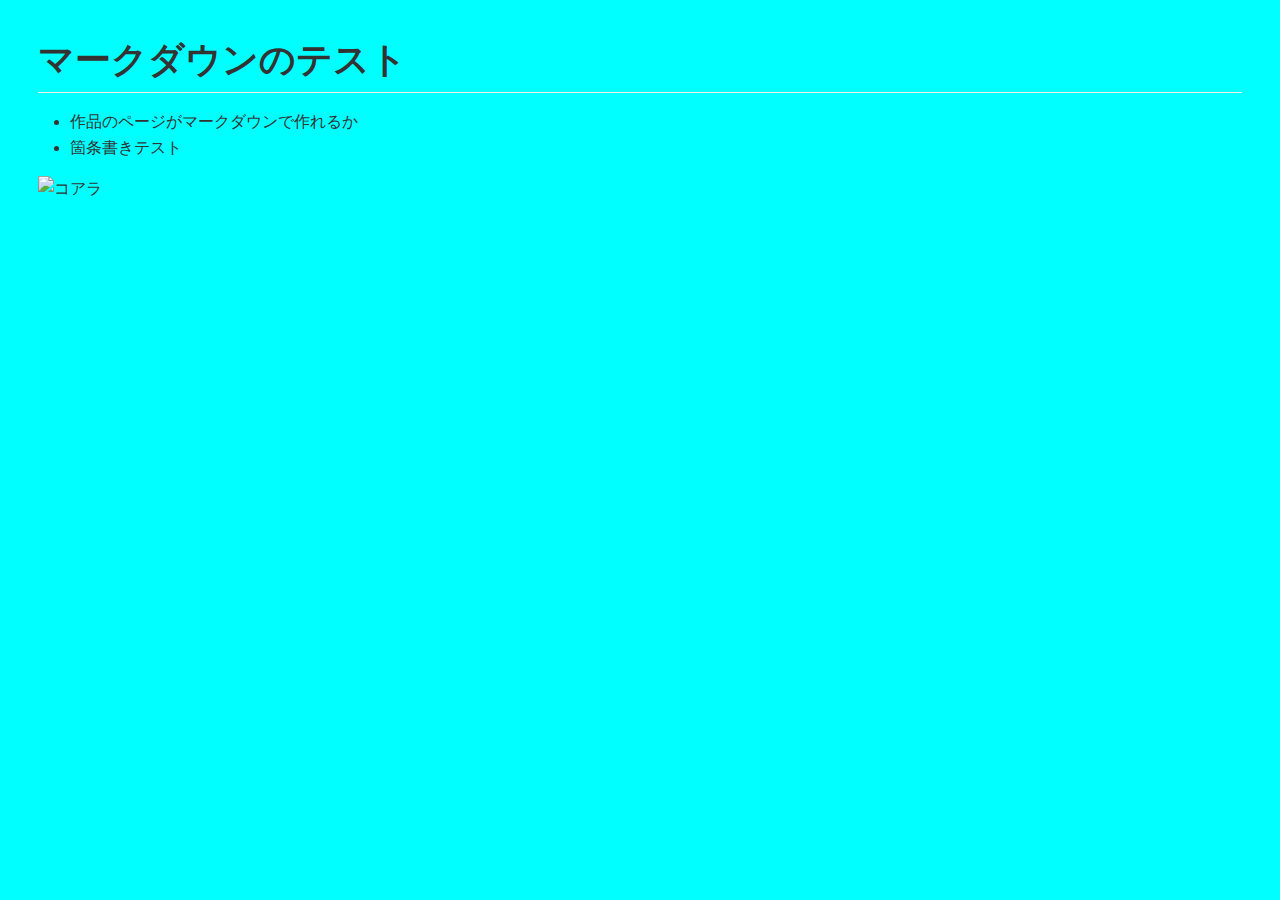
==== markdown.html @ 33cf326f "マークダウンをＨＴＭＬ" ====
<!DOCTYPE html>
<html>
  <head>
      <meta charset="utf-8" />
      <title>markdown</title>
      <style>.markdown-preview:not([data-use-github-style]) { padding: 2em; font-size: 1.2em; color: rgb(171, 178, 191); overflow: auto; background-color: rgb(40, 44, 52); }
.markdown-preview:not([data-use-github-style]) > :first-child { margin-top: 0px; }
.markdown-preview:not([data-use-github-style]) h1, .markdown-preview:not([data-use-github-style]) h2, .markdown-preview:not([data-use-github-style]) h3, .markdown-preview:not([data-use-github-style]) h4, .markdown-preview:not([data-use-github-style]) h5, .markdown-preview:not([data-use-github-style]) h6 { line-height: 1.2; margin-top: 1.5em; margin-bottom: 0.5em; color: rgb(255, 255, 255); }
.markdown-preview:not([data-use-github-style]) h1 { font-size: 2.4em; font-weight: 300; }
.markdown-preview:not([data-use-github-style]) h2 { font-size: 1.8em; font-weight: 400; }
.markdown-preview:not([data-use-github-style]) h3 { font-size: 1.5em; font-weight: 500; }
.markdown-preview:not([data-use-github-style]) h4 { font-size: 1.2em; font-weight: 600; }
.markdown-preview:not([data-use-github-style]) h5 { font-size: 1.1em; font-weight: 600; }
.markdown-preview:not([data-use-github-style]) h6 { font-size: 1em; font-weight: 600; }
.markdown-preview:not([data-use-github-style]) strong { color: rgb(255, 255, 255); }
.markdown-preview:not([data-use-github-style]) del { color: rgb(124, 135, 156); }
.markdown-preview:not([data-use-github-style]) a, .markdown-preview:not([data-use-github-style]) a code { color: rgb(82, 139, 255); }
.markdown-preview:not([data-use-github-style]) img { max-width: 100%; }
.markdown-preview:not([data-use-github-style]) > p { margin-top: 0px; margin-bottom: 1.5em; }
.markdown-preview:not([data-use-github-style]) > ul, .markdown-preview:not([data-use-github-style]) > ol { margin-bottom: 1.5em; }
.markdown-preview:not([data-use-github-style]) blockquote { margin: 1.5em 0px; font-size: inherit; color: rgb(124, 135, 156); border-color: rgb(75, 83, 98); border-width: 4px; }
.markdown-preview:not([data-use-github-style]) hr { margin: 3em 0px; border-top: 2px dashed rgb(75, 83, 98); background: none; }
.markdown-preview:not([data-use-github-style]) table { margin: 1.5em 0px; }
.markdown-preview:not([data-use-github-style]) th { color: rgb(255, 255, 255); }
.markdown-preview:not([data-use-github-style]) th, .markdown-preview:not([data-use-github-style]) td { padding: 0.66em 1em; border: 1px solid rgb(75, 83, 98); }
.markdown-preview:not([data-use-github-style]) code { color: rgb(255, 255, 255); background-color: rgb(58, 63, 75); }
.markdown-preview:not([data-use-github-style]) pre.editor-colors { margin: 1.5em 0px; padding: 1em; font-size: 0.92em; border-radius: 3px; background-color: rgb(49, 54, 63); }
.markdown-preview:not([data-use-github-style]) kbd { color: rgb(255, 255, 255); border-width: 1px 1px 2px; border-style: solid; border-color: rgb(75, 83, 98) rgb(75, 83, 98) rgb(62, 68, 81); background-color: rgb(58, 63, 75); }
.markdown-preview[data-use-github-style] { font-family: "Helvetica Neue", Helvetica, "Segoe UI", Arial, freesans, sans-serif; line-height: 1.6; word-wrap: break-word; padding: 30px; font-size: 16px; color: rgb(51, 51, 51); overflow: scroll; background-color: rgb(0, 255, 255); }
.markdown-preview[data-use-github-style] > :first-child { margin-top: 0px !important; }
.markdown-preview[data-use-github-style] > :last-child { margin-bottom: 0px !important; }
.markdown-preview[data-use-github-style] a:not([href]) { color: inherit; text-decoration: none; }
.markdown-preview[data-use-github-style] .absent { color: rgb(204, 0, 0); }
.markdown-preview[data-use-github-style] .anchor { position: absolute; top: 0px; left: 0px; display: block; padding-right: 6px; padding-left: 30px; margin-left: -30px; }
.markdown-preview[data-use-github-style] .anchor:focus { outline: none; }
.markdown-preview[data-use-github-style] h1, .markdown-preview[data-use-github-style] h2, .markdown-preview[data-use-github-style] h3, .markdown-preview[data-use-github-style] h4, .markdown-preview[data-use-github-style] h5, .markdown-preview[data-use-github-style] h6 { position: relative; margin-top: 1em; margin-bottom: 16px; font-weight: bold; line-height: 1.4; }
.markdown-preview[data-use-github-style] h1 .octicon-link, .markdown-preview[data-use-github-style] h2 .octicon-link, .markdown-preview[data-use-github-style] h3 .octicon-link, .markdown-preview[data-use-github-style] h4 .octicon-link, .markdown-preview[data-use-github-style] h5 .octicon-link, .markdown-preview[data-use-github-style] h6 .octicon-link { display: none; color: rgb(0, 0, 0); vertical-align: middle; }
.markdown-preview[data-use-github-style] h1:hover .anchor, .markdown-preview[data-use-github-style] h2:hover .anchor, .markdown-preview[data-use-github-style] h3:hover .anchor, .markdown-preview[data-use-github-style] h4:hover .anchor, .markdown-preview[data-use-github-style] h5:hover .anchor, .markdown-preview[data-use-github-style] h6:hover .anchor { padding-left: 8px; margin-left: -30px; text-decoration: none; }
.markdown-preview[data-use-github-style] h1:hover .anchor .octicon-link, .markdown-preview[data-use-github-style] h2:hover .anchor .octicon-link, .markdown-preview[data-use-github-style] h3:hover .anchor .octicon-link, .markdown-preview[data-use-github-style] h4:hover .anchor .octicon-link, .markdown-preview[data-use-github-style] h5:hover .anchor .octicon-link, .markdown-preview[data-use-github-style] h6:hover .anchor .octicon-link { display: inline-block; }
.markdown-preview[data-use-github-style] h1 tt, .markdown-preview[data-use-github-style] h2 tt, .markdown-preview[data-use-github-style] h3 tt, .markdown-preview[data-use-github-style] h4 tt, .markdown-preview[data-use-github-style] h5 tt, .markdown-preview[data-use-github-style] h6 tt, .markdown-preview[data-use-github-style] h1 code, .markdown-preview[data-use-github-style] h2 code, .markdown-preview[data-use-github-style] h3 code, .markdown-preview[data-use-github-style] h4 code, .markdown-preview[data-use-github-style] h5 code, .markdown-preview[data-use-github-style] h6 code { font-size: inherit; }
.markdown-preview[data-use-github-style] h1 { padding-bottom: 0.3em; font-size: 2.25em; line-height: 1.2; border-bottom: 1px solid rgb(238, 238, 238); }
.markdown-preview[data-use-github-style] h1 .anchor { line-height: 1; }
.markdown-preview[data-use-github-style] h2 { padding-bottom: 0.3em; font-size: 1.75em; line-height: 1.225; border-bottom: 1px solid rgb(238, 238, 238); }
.markdown-preview[data-use-github-style] h2 .anchor { line-height: 1; }
.markdown-preview[data-use-github-style] h3 { font-size: 1.5em; line-height: 1.43; }
.markdown-preview[data-use-github-style] h3 .anchor { line-height: 1.2; }
.markdown-preview[data-use-github-style] h4 { font-size: 1.25em; }
.markdown-preview[data-use-github-style] h4 .anchor { line-height: 1.2; }
.markdown-preview[data-use-github-style] h5 { font-size: 1em; }
.markdown-preview[data-use-github-style] h5 .anchor { line-height: 1.1; }
.markdown-preview[data-use-github-style] h6 { font-size: 1em; color: rgb(119, 119, 119); }
.markdown-preview[data-use-github-style] h6 .anchor { line-height: 1.1; }
.markdown-preview[data-use-github-style] p, .markdown-preview[data-use-github-style] blockquote, .markdown-preview[data-use-github-style] ul, .markdown-preview[data-use-github-style] ol, .markdown-preview[data-use-github-style] dl, .markdown-preview[data-use-github-style] table, .markdown-preview[data-use-github-style] pre { margin-top: 0px; margin-bottom: 16px; }
.markdown-preview[data-use-github-style] hr { height: 4px; padding: 0px; margin: 16px 0px; border: 0px none; background-color: rgb(231, 231, 231); }
.markdown-preview[data-use-github-style] ul, .markdown-preview[data-use-github-style] ol { padding-left: 2em; }
.markdown-preview[data-use-github-style] ul.no-list, .markdown-preview[data-use-github-style] ol.no-list { padding: 0px; list-style-type: none; }
.markdown-preview[data-use-github-style] ul ul, .markdown-preview[data-use-github-style] ul ol, .markdown-preview[data-use-github-style] ol ol, .markdown-preview[data-use-github-style] ol ul { margin-top: 0px; margin-bottom: 0px; }
.markdown-preview[data-use-github-style] li > p { margin-top: 16px; }
.markdown-preview[data-use-github-style] dl { padding: 0px; }
.markdown-preview[data-use-github-style] dl dt { padding: 0px; margin-top: 16px; font-size: 1em; font-style: italic; font-weight: bold; }
.markdown-preview[data-use-github-style] dl dd { padding: 0px 16px; margin-bottom: 16px; }
.markdown-preview[data-use-github-style] blockquote { padding: 0px 15px; color: rgb(119, 119, 119); border-left: 4px solid rgb(221, 221, 221); }
.markdown-preview[data-use-github-style] blockquote > :first-child { margin-top: 0px; }
.markdown-preview[data-use-github-style] blockquote > :last-child { margin-bottom: 0px; }
.markdown-preview[data-use-github-style] table { display: block; width: 100%; overflow: auto; word-break: keep-all; }
.markdown-preview[data-use-github-style] table th { font-weight: bold; }
.markdown-preview[data-use-github-style] table th, .markdown-preview[data-use-github-style] table td { padding: 6px 13px; border: 1px solid rgb(221, 221, 221); }
.markdown-preview[data-use-github-style] table tr { border-top: 1px solid rgb(204, 204, 204); background-color: rgb(255, 255, 255); }
.markdown-preview[data-use-github-style] table tr:nth-child(2n) { background-color: rgb(248, 248, 248); }
.markdown-preview[data-use-github-style] img { max-width: 100%; box-sizing: border-box; }
.markdown-preview[data-use-github-style] .emoji { max-width: none; }
.markdown-preview[data-use-github-style] span.frame { display: block; overflow: hidden; }
.markdown-preview[data-use-github-style] span.frame > span { display: block; float: left; width: auto; padding: 7px; margin: 13px 0px 0px; overflow: hidden; border: 1px solid rgb(221, 221, 221); }
.markdown-preview[data-use-github-style] span.frame span img { display: block; float: left; }
.markdown-preview[data-use-github-style] span.frame span span { display: block; padding: 5px 0px 0px; clear: both; color: rgb(51, 51, 51); }
.markdown-preview[data-use-github-style] span.align-center { display: block; overflow: hidden; clear: both; }
.markdown-preview[data-use-github-style] span.align-center > span { display: block; margin: 13px auto 0px; overflow: hidden; text-align: center; }
.markdown-preview[data-use-github-style] span.align-center span img { margin: 0px auto; text-align: center; }
.markdown-preview[data-use-github-style] span.align-right { display: block; overflow: hidden; clear: both; }
.markdown-preview[data-use-github-style] span.align-right > span { display: block; margin: 13px 0px 0px; overflow: hidden; text-align: right; }
.markdown-preview[data-use-github-style] span.align-right span img { margin: 0px; text-align: right; }
.markdown-preview[data-use-github-style] span.float-left { display: block; float: left; margin-right: 13px; overflow: hidden; }
.markdown-preview[data-use-github-style] span.float-left span { margin: 13px 0px 0px; }
.markdown-preview[data-use-github-style] span.float-right { display: block; float: right; margin-left: 13px; overflow: hidden; }
.markdown-preview[data-use-github-style] span.float-right > span { display: block; margin: 13px auto 0px; overflow: hidden; text-align: right; }
.markdown-preview[data-use-github-style] code, .markdown-preview[data-use-github-style] tt { padding: 0.2em 0px; margin: 0px; font-size: 85%; border-radius: 3px; background-color: rgba(0, 0, 0, 0.0392157); }
.markdown-preview[data-use-github-style] code::before, .markdown-preview[data-use-github-style] tt::before, .markdown-preview[data-use-github-style] code::after, .markdown-preview[data-use-github-style] tt::after { letter-spacing: -0.2em; content: " "; }
.markdown-preview[data-use-github-style] code br, .markdown-preview[data-use-github-style] tt br { display: none; }
.markdown-preview[data-use-github-style] del code { text-decoration: inherit; }
.markdown-preview[data-use-github-style] pre > code { padding: 0px; margin: 0px; font-size: 100%; word-break: normal; white-space: pre; border: 0px; background: transparent; }
.markdown-preview[data-use-github-style] .highlight { margin-bottom: 16px; }
.markdown-preview[data-use-github-style] .highlight pre, .markdown-preview[data-use-github-style] pre { padding: 16px; overflow: auto; font-size: 85%; line-height: 1.45; border-radius: 3px; background-color: rgb(247, 247, 247); }
.markdown-preview[data-use-github-style] .highlight pre { margin-bottom: 0px; word-break: normal; }
.markdown-preview[data-use-github-style] pre { word-wrap: normal; }
.markdown-preview[data-use-github-style] pre code, .markdown-preview[data-use-github-style] pre tt { display: inline; max-width: initial; padding: 0px; margin: 0px; overflow: initial; line-height: inherit; word-wrap: normal; border: 0px; background-color: transparent; }
.markdown-preview[data-use-github-style] pre code::before, .markdown-preview[data-use-github-style] pre tt::before, .markdown-preview[data-use-github-style] pre code::after, .markdown-preview[data-use-github-style] pre tt::after { content: normal; }
.markdown-preview[data-use-github-style] kbd { display: inline-block; padding: 3px 5px; font-size: 11px; line-height: 10px; color: rgb(85, 85, 85); vertical-align: middle; border-width: 1px; border-style: solid; border-color: rgb(204, 204, 204) rgb(204, 204, 204) rgb(187, 187, 187); border-radius: 3px; box-shadow: rgb(187, 187, 187) 0px -1px 0px inset; background-color: rgb(252, 252, 252); }
.markdown-preview[data-use-github-style] a { color: rgb(51, 122, 183); }
.markdown-preview[data-use-github-style] code { color: inherit; }
.markdown-preview[data-use-github-style] pre.editor-colors { padding: 0.8em 1em; margin-bottom: 1em; font-size: 0.85em; border-radius: 4px; overflow: auto; }
.scrollbars-visible-always .markdown-preview pre.editor-colors::shadow .vertical-scrollbar, .scrollbars-visible-always .markdown-preview pre.editor-colors::shadow .horizontal-scrollbar { visibility: hidden; }
.scrollbars-visible-always .markdown-preview pre.editor-colors:hover::shadow .vertical-scrollbar, .scrollbars-visible-always .markdown-preview pre.editor-colors:hover::shadow .horizontal-scrollbar { visibility: visible; }
.markdown-preview .task-list-item-checkbox { position: absolute; margin: 0.25em 0px 0px -1.4em; }
.bracket-matcher .region {
  border-bottom: 1px dotted lime;
  position: absolute;
}

.spell-check-misspelling .region {
  border-bottom: 2px dotted rgba(255, 51, 51, 0.75);
}
.spell-check-corrections {
  width: 25em !important;
}

pre.editor-colors,
.host {
  background-color: #282c34;
  color: #abb2bf;
}
pre.editor-colors .line.cursor-line,
.host .line.cursor-line {
  background-color: rgba(153, 187, 255, 0.04);
}
pre.editor-colors .invisible,
.host .invisible {
  color: #abb2bf;
}
pre.editor-colors .cursor,
.host .cursor {
  border-left: 2px solid #528bff;
}
pre.editor-colors .selection .region,
.host .selection .region {
  background-color: #3e4451;
}
pre.editor-colors .bracket-matcher .region,
.host .bracket-matcher .region {
  border-bottom: 1px solid #528bff;
  box-sizing: border-box;
}
pre.editor-colors .invisible-character,
.host .invisible-character {
  color: rgba(171, 178, 191, 0.15);
}
pre.editor-colors .indent-guide,
.host .indent-guide {
  color: rgba(171, 178, 191, 0.15);
}
pre.editor-colors .wrap-guide,
.host .wrap-guide {
  background-color: rgba(171, 178, 191, 0.15);
}
pre.editor-colors .find-result .region.region.region,
.host .find-result .region.region.region,
pre.editor-colors .current-result .region.region.region,
.host .current-result .region.region.region {
  border-radius: 2px;
  background-color: rgba(82, 139, 255, 0.24);
  transition: border-color 0.4s;
}
pre.editor-colors .find-result .region.region.region,
.host .find-result .region.region.region {
  border: 2px solid transparent;
}
pre.editor-colors .current-result .region.region.region,
.host .current-result .region.region.region {
  border: 2px solid #528bff;
  transition-duration: .1s;
}
pre.editor-colors .gutter .line-number,
.host .gutter .line-number {
  color: #636d83;
  -webkit-font-smoothing: antialiased;
}
pre.editor-colors .gutter .line-number.cursor-line,
.host .gutter .line-number.cursor-line {
  color: #abb2bf;
  background-color: #2c313a;
}
pre.editor-colors .gutter .line-number.cursor-line-no-selection,
.host .gutter .line-number.cursor-line-no-selection {
  background-color: transparent;
}
pre.editor-colors .gutter .line-number .icon-right,
.host .gutter .line-number .icon-right {
  color: #abb2bf;
}
pre.editor-colors .gutter:not(.git-diff-icon) .line-number.git-line-removed.git-line-removed::before,
.host .gutter:not(.git-diff-icon) .line-number.git-line-removed.git-line-removed::before {
  bottom: -3px;
}
pre.editor-colors .gutter:not(.git-diff-icon) .line-number.git-line-removed::after,
.host .gutter:not(.git-diff-icon) .line-number.git-line-removed::after {
  content: "";
  position: absolute;
  left: 0px;
  bottom: 0px;
  width: 25px;
  border-bottom: 1px dotted rgba(224, 82, 82, 0.5);
  pointer-events: none;
}
pre.editor-colors .gutter .line-number.folded,
.host .gutter .line-number.folded,
pre.editor-colors .gutter .line-number:after,
.host .gutter .line-number:after,
pre.editor-colors .fold-marker:after,
.host .fold-marker:after {
  color: #abb2bf;
}
.comment {
  color: #5c6370;
  font-style: italic;
}
.comment .markup.link {
  color: #5c6370;
}
.entity.name.type {
  color: #e5c07b;
}
.entity.other.inherited-class {
  color: #98c379;
}
.keyword {
  color: #c678dd;
}
.keyword.control {
  color: #c678dd;
}
.keyword.operator {
  color: #abb2bf;
}
.keyword.other.special-method {
  color: #61afef;
}
.keyword.other.unit {
  color: #d19a66;
}
.storage {
  color: #c678dd;
}
.storage.type.annotation,
.storage.type.primitive {
  color: #c678dd;
}
.storage.modifier.package,
.storage.modifier.import {
  color: #abb2bf;
}
.constant {
  color: #d19a66;
}
.constant.variable {
  color: #d19a66;
}
.constant.character.escape {
  color: #56b6c2;
}
.constant.numeric {
  color: #d19a66;
}
.constant.other.color {
  color: #56b6c2;
}
.constant.other.symbol {
  color: #56b6c2;
}
.variable {
  color: #e06c75;
}
.variable.interpolation {
  color: #be5046;
}
.variable.parameter {
  color: #abb2bf;
}
.string {
  color: #98c379;
}
.string.regexp {
  color: #56b6c2;
}
.string.regexp .source.ruby.embedded {
  color: #e5c07b;
}
.string.other.link {
  color: #e06c75;
}
.punctuation.definition.comment {
  color: #5c6370;
}
.punctuation.definition.method-parameters,
.punctuation.definition.function-parameters,
.punctuation.definition.parameters,
.punctuation.definition.separator,
.punctuation.definition.seperator,
.punctuation.definition.array {
  color: #abb2bf;
}
.punctuation.definition.heading,
.punctuation.definition.identity {
  color: #61afef;
}
.punctuation.definition.bold {
  color: #e5c07b;
  font-weight: bold;
}
.punctuation.definition.italic {
  color: #c678dd;
  font-style: italic;
}
.punctuation.section.embedded {
  color: #be5046;
}
.punctuation.section.method,
.punctuation.section.class,
.punctuation.section.inner-class {
  color: #abb2bf;
}
.support.class {
  color: #e5c07b;
}
.support.type {
  color: #56b6c2;
}
.support.function {
  color: #56b6c2;
}
.support.function.any-method {
  color: #61afef;
}
.entity.name.function {
  color: #61afef;
}
.entity.name.class,
.entity.name.type.class {
  color: #e5c07b;
}
.entity.name.section {
  color: #61afef;
}
.entity.name.tag {
  color: #e06c75;
}
.entity.other.attribute-name {
  color: #d19a66;
}
.entity.other.attribute-name.id {
  color: #61afef;
}
.meta.class {
  color: #e5c07b;
}
.meta.class.body {
  color: #abb2bf;
}
.meta.method-call,
.meta.method {
  color: #abb2bf;
}
.meta.definition.variable {
  color: #e06c75;
}
.meta.link {
  color: #d19a66;
}
.meta.require {
  color: #61afef;
}
.meta.selector {
  color: #c678dd;
}
.meta.separator {
  background-color: #373b41;
  color: #abb2bf;
}
.meta.tag {
  color: #abb2bf;
}
.underline {
  text-decoration: underline;
}
.none {
  color: #abb2bf;
}
.invalid.deprecated {
  color: #523d14 !important;
  background-color: #e0c285 !important;
}
.invalid.illegal {
  color: #ffffff !important;
  background-color: #e05252 !important;
}
.markup.bold {
  color: #d19a66;
  font-weight: bold;
}
.markup.changed {
  color: #c678dd;
}
.markup.deleted {
  color: #e06c75;
}
.markup.italic {
  color: #c678dd;
  font-style: italic;
}
.markup.heading {
  color: #e06c75;
}
.markup.heading .punctuation.definition.heading {
  color: #61afef;
}
.markup.link {
  color: #c678dd;
}
.markup.inserted {
  color: #98c379;
}
.markup.quote {
  color: #d19a66;
}
.markup.raw {
  color: #98c379;
}
.source.c .keyword.operator {
  color: #c678dd;
}
.source.cpp .keyword.operator {
  color: #c678dd;
}
.source.cs .keyword.operator {
  color: #c678dd;
}
.source.css .property-name,
.source.css .property-value {
  color: #828997;
}
.source.css .property-name.support,
.source.css .property-value.support {
  color: #abb2bf;
}
.source.gfm .markup {
  -webkit-font-smoothing: auto;
}
.source.gfm .link .entity {
  color: #61afef;
}
.source.go .storage.type.string {
  color: #c678dd;
}
.source.ini .keyword.other.definition.ini {
  color: #e06c75;
}
.source.java .storage.modifier.import {
  color: #e5c07b;
}
.source.java .storage.type {
  color: #e5c07b;
}
.source.java .keyword.operator.instanceof {
  color: #c678dd;
}
.source.java-properties .meta.key-pair {
  color: #e06c75;
}
.source.java-properties .meta.key-pair > .punctuation {
  color: #abb2bf;
}
.source.js .keyword.operator {
  color: #56b6c2;
}
.source.js .keyword.operator.delete,
.source.js .keyword.operator.in,
.source.js .keyword.operator.of,
.source.js .keyword.operator.instanceof,
.source.js .keyword.operator.new,
.source.js .keyword.operator.typeof,
.source.js .keyword.operator.void {
  color: #c678dd;
}
.source.json .meta.structure.dictionary.json > .string.quoted.json {
  color: #e06c75;
}
.source.json .meta.structure.dictionary.json > .string.quoted.json > .punctuation.string {
  color: #e06c75;
}
.source.json .meta.structure.dictionary.json > .value.json > .string.quoted.json,
.source.json .meta.structure.array.json > .value.json > .string.quoted.json,
.source.json .meta.structure.dictionary.json > .value.json > .string.quoted.json > .punctuation,
.source.json .meta.structure.array.json > .value.json > .string.quoted.json > .punctuation {
  color: #98c379;
}
.source.json .meta.structure.dictionary.json > .constant.language.json,
.source.json .meta.structure.array.json > .constant.language.json {
  color: #56b6c2;
}
.source.ruby .constant.other.symbol > .punctuation {
  color: inherit;
}
.source.python .keyword.operator.logical.python {
  color: #c678dd;
}
.source.python .variable.parameter {
  color: #d19a66;
}
</style>
  </head>
  <body class='markdown-preview' data-use-github-style><h1 id="-">マークダウンのテスト</h1>
<ul>
<li>作品のページがマークダウンで作れるか</li>
<li>箇条書きテスト</li>
</ul>
<p><img src="C:\Users\&#x30B2;&#x30FC;&#x30E0;&#x30D7;&#x30ED;&#x30B0;&#x30E9;&#x30DF;&#x30F3;&#x30B0;&#xFF11;&#x5E74;\Documents\GitHub\khtaaa.github.io\Koala.jpg" alt="&#x30B3;&#x30A2;&#x30E9;"></p></body>
</html>
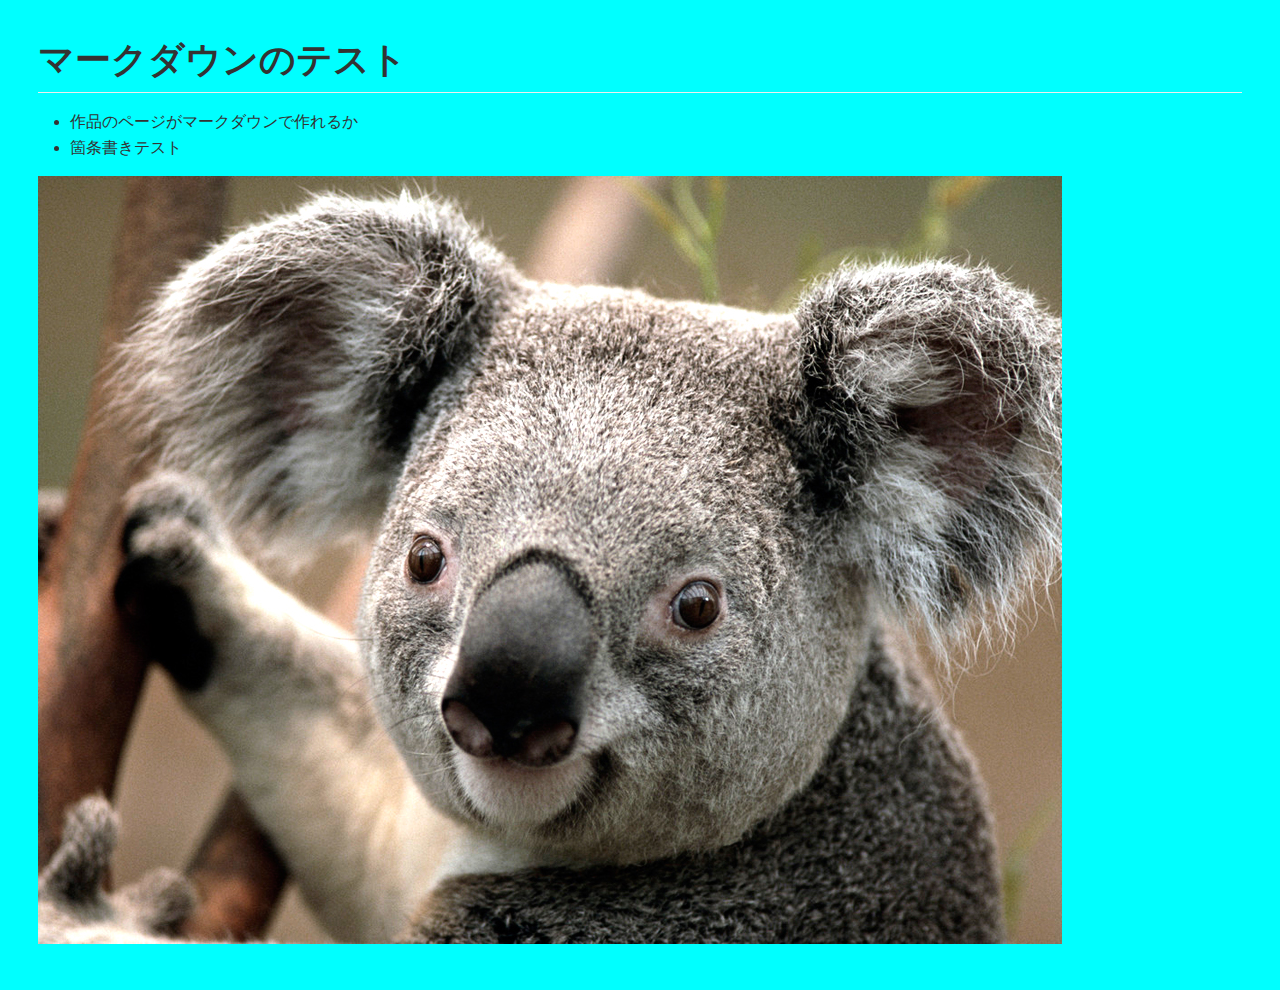
==== commit 7d229835: "修正" ====
--- a/markdown.html
+++ b/markdown.html
@@ -511,5 +511,5 @@
 <li>作品のページがマークダウンで作れるか</li>
 <li>箇条書きテスト</li>
 </ul>
-<p><img src="C:\Users\&#x30B2;&#x30FC;&#x30E0;&#x30D7;&#x30ED;&#x30B0;&#x30E9;&#x30DF;&#x30F3;&#x30B0;&#xFF11;&#x5E74;\Documents\GitHub\khtaaa.github.io\Koala.jpg" alt="&#x30B3;&#x30A2;&#x30E9;"></p></body>
+<p><img src="./Koala.jpg" alt="&#x30B2;&#x30FC;&#x30E0;&#x30D7;&#x30ED;&#x30B0;&#x30E9;&#x30DF;&#x30F3;&#x30B0;&#xFF11;&#x5E74;\Documents\GitHub\khtaaa.github.io\Koala.jpg" alt="&#x30B3;&#x30A2;&#x30E9;"></p></body>
 </html>
